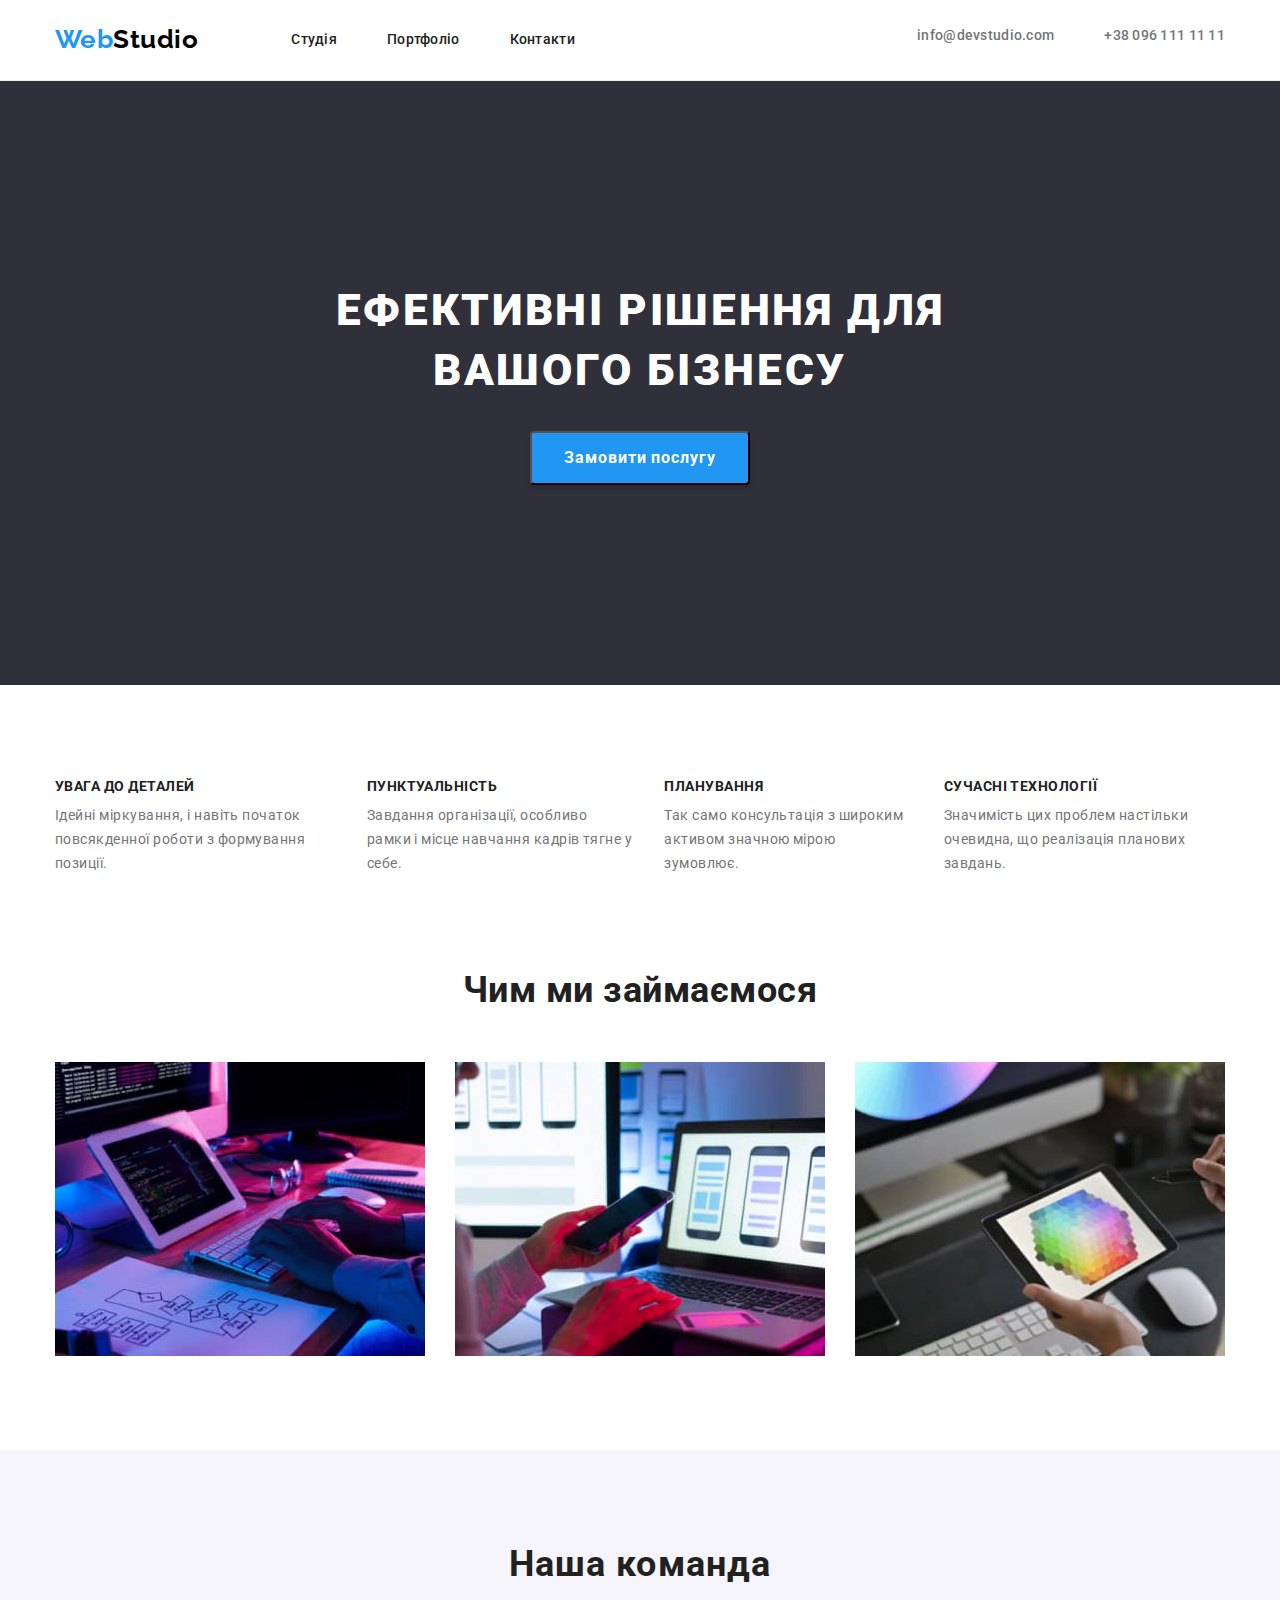
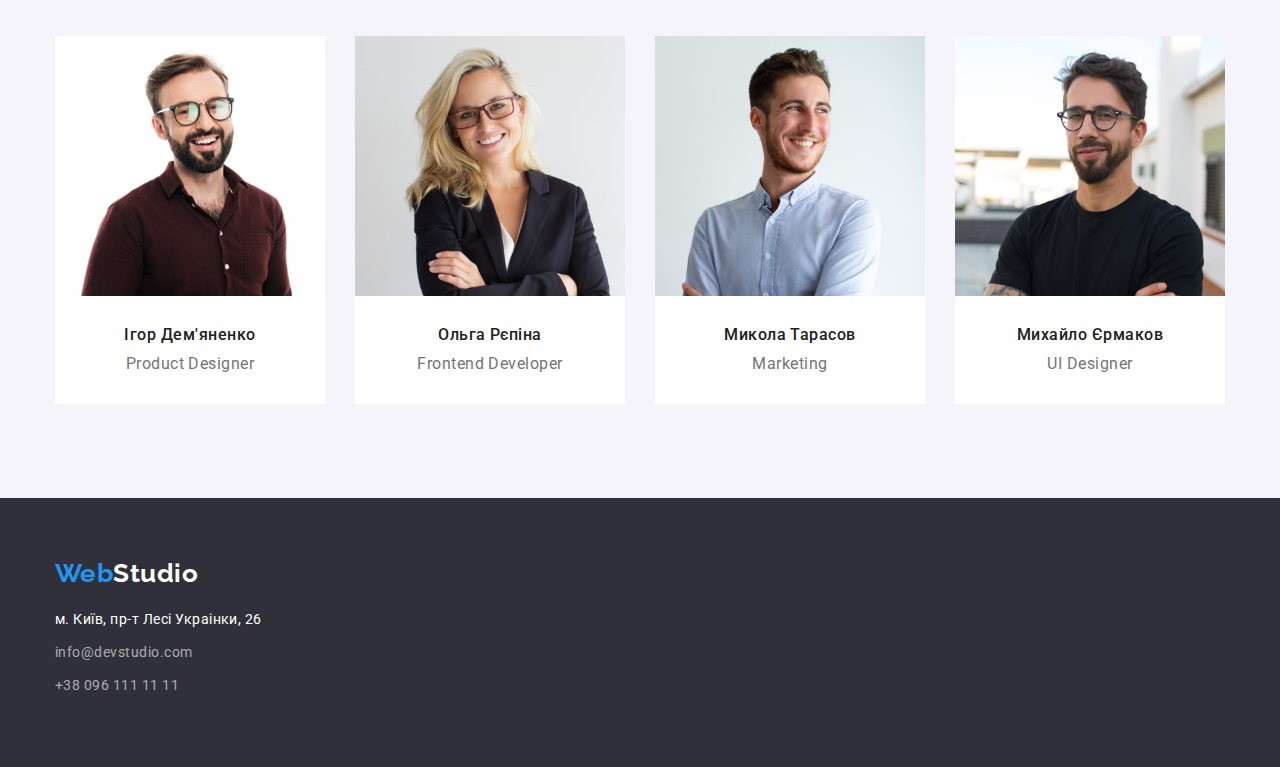
==== index.html @ 6d789392 "Add files via upload" ====
<!DOCTYPE html>
<html lang="uk">
<head>
    <meta charset="UTF-8">
    <meta name="viewport" content="width=device-width, initial-scale=1.0">
    <title>WebStudio</title>
    <link rel="stylesheet" href="https://cdn.jsdelivr.net/npm/modern-normalize@1.1.0/modern-normalize.min.css">
    <link rel="preconnect" href="https://fonts.googleapis.com">
    <link rel="preconnect" href="https://fonts.gstatic.com" crossorigin>
    <link href="https://fonts.googleapis.com/css2?family=Raleway:wght@700&family=Roboto:wght@400;500;700;900&display=swap"
        rel="stylesheet">
    <link rel="stylesheet" href="./styles/main.css">
</head>
<body>
<!--header-->
   <header class="page-header">
    <div class="page-header-container container">
        <!--header_nav-->
        <nav class="page-nav">
         <a class="logo link" href="./index.html" >Web<span class="dark-logo">Studio</span></a>
            <ul class="menu list">
                <li class="menu-item ">
                    <a class="menu-link link" href="./index.html">Студія</a></li>
                <li class="menu-item">
                    <a class="menu-link link" href="./portfolio.html">Портфоліо</a></li>
                <li class="menu-item">
                    <a class="menu-link link" href="./index.html">Контакти</a></li>
            </ul>
        </nav>
        <!--header_link-->
        <ul class="contacts list">
           <li class="contacts-link">
             <a class="mail-contact link" href="mailto:info@devstudio.com" lang="en">info@devstudio.com</a>
        </li>
           <li class="contacts-link">
             <a class="phone-number link" href="tel:+380961111111">+38 096 111 11 11</a>
        </li>
        </ul>
    </div>
 </header>
<!-----------------------------main-------------------------------------->
 <main class="main">
    <!----------------------------main_section------------------------------>
     <section class="top-main-section">
        <div class="container">
       <h1 class="title ">Ефективні рішення для вашого бізнесу </h1>
       <button type="button" class="model-button"> Замовити послугу</button>
    </div>
     </section>
     <!-----------------------about_our_work-------------------------------->
    <section class="middle-main-section">
    <div class="container">
        <h2 class="visually-hidden" >Особливості нашої компанії</h2>
        <ul class="advantages-of-company list">
          <li class="advantages ">
            <h3 class="title-advantages">Увага до деталей</h3>
            <p class="description-of-benefits">Ідейні міркування, і навіть початок повсякденної роботи з формування позиції.</p>
           </li>
           <li class="advantages ">
            <h3 class="title-advantages">Пунктуальність</h3>
            <p class="description-of-benefits">Завдання організації, особливо рамки і місце навчання кадрів тягне у себе.</p>
           </li>
           <li class="advantages ">
            <h3 class="title-advantages">Планування</h3>
            <p class="description-of-benefits">Так само консультація з широким активом значною мірою зумовлює.</p>
           </li>
           <li class="advantages ">
            <h3 class="title-advantages">Сучасні технології</h3>
            <p class="description-of-benefits">Значимість цих проблем настільки очевидна, що реалізація планових завдань.</p>
           </li>
        </ul>
    </div>
    </section>
    <!--about_our_work_a_pictures-->
    <section class="middle-main-section-pictures">
        <div class="container">
        <h2 class="title-middle-main">Чим ми займаємося</h2>
        <ul class="list--middle-main list">
            <li class="img-elements">
                <img class="img-about-work" src="./img/box1.jpg" alt="працює" width="370" height="294">
            </li>
            <li class="img-elements">
                <img class="img-about-work" src="./img/box2.jpg" alt="повідомлення" width="370" height="294">
            </li>
            <li class="img-elements">
                <img class="img-about-work" src="./img/box3.jpg" alt="малює" width="370" height="294">
            </li>
        </ul>
        </div>
    </section>
    <!--about_team-->
    <section class="section-about-team">
        <div class="container">
        <h2 class="bottom-main-section">Наша команда</h2>
        <ul class="list-bottom-main list">
            <li class="list-workers">
                <img class="worker" src="./img/igor.jpg" alt="Ігор Дем'яненко" width="270" height="260">
                <h3 class="name-worker">Ігор Дем'яненко</h3>
                <p class="position-worker">Product Designer</p>
            </li>
            <li class="list-workers">
                <img class="worker" src="./img/olga.jpg" alt="Ольга Рєпіна" width="270" height="260">
                <h3 class="name-worker">Ольга Рєпіна</h3>
                <p class="position-worker">Frontend Developer</p>
            </li>
            <li class="list-workers">
                <img class="worker" src="./img/mikola.jpg" alt="Микола Тарасов" width="270" height="260">
                <h3 class="name-worker">Микола Тарасов</h3>
                <p class="position-worker">Marketing</p>
            </li>
            <li class="list-workers">
                <img class="worker" src="./img/mihailo.jpg" alt="Михайло Єрмаков" width="270" height="260">
                <h3 class="name-worker">Михайло Єрмаков</h3>
                <p class="position-worker">UI Designer</p>
            </li>
        </ul>
        </div>
    </section>
 </main>
<!--footer-->
 <footer class="footer">
    <section class="section-footer">
    <div class="container">
        <!--logo-->
        <a class="logo-footer link" href="./index.html">Web<span class="white-logo-footer">Studio</span></a>
        <!--footer_link-->
        <address class="contacts-footer">
            <ul class="list-contact-footer list">
               <li class="contacts-link footer">
                <a class="address-contact-footer link" href="https://goo.gl/maps/CPtrU1FHBa2aNyZL9" target="_blank" rel="noopener noreferrer nofollow">м. Київ, пр-т Лесі Украінки, 26</a>
               </li> 
               <li class="contacts-link footer">
                <a class="mail-contact-footer link" href="mailto:info@devstudio.com" lang="en">info@devstudio.com</a>
               </li>
               <li class="contacts-link footer">
                <a class="phone-number-footer link" href="tel:+380961111111">+38 096 111 11 11</a>
               </li>
            </ul>
        </address>
    </div>
    </section>
 </footer>
</body>
</html>
---- styles/main.css ----
:root {
    --primary-font:'Roboto', sans-serif;
    --secondary-font:'Raleway', sans-serif;
    --accent-color: #2196F3;
    --text-color:#757575;
    --title-color:#212121;
    --logo-color:#2196F3;
    --dark-color:#000000;
    --white-color:#FFFFFF;
    --background-color:#2F303A;
    --white-background-color:#FFFFFF;
    --grey-background-color:#F5F4FA;
    --button-color:#2196F3;
    --button-color-hover:#188CE8;
    --border-color:#ECECEC
}
h1,
h2,
h3,
h4,
p{
    margin-top: 0;
    margin-bottom: 0;
}
ul,
ol,
li{
    margin-top: 0;
    margin-bottom: 0;
    padding-left: 0;
}
.link {
    text-decoration: none;
}
.list {
    list-style: none;
}
img {
    display: block;
}
button {
    font-family: inherit;
    cursor: pointer;
}
body { 
    font-family: var(--primary-font);
    letter-spacing: 0.03em;
}
.container {
    width: 1200px;
    margin-left: auto;
    margin-right: auto;
    padding-left: 15px;
    padding-right: 15px;
}

/*===============header==================*/
.page-header{
    border-bottom: 1px solid var(--border-color)
}
/*===============header_nav=============*/
.page-header-container{
    display:flex;
    align-items: center;
    justify-content: space-between;
    padding-top: 24px;
    padding-bottom: 25px;
}
.page-nav{
    display: flex;
    align-items: center;
}
.logo {
    font-family: var(--secondary-font);
    font-weight: 700;
    font-size: 26px;
    line-height: 1.19;
    color: var(--logo-color);
    margin-right: 93px;
}
.dark-logo {
    color: var(--dark-color);
}
.menu{
    display:flex;
    align-items: center;
}
.menu-item:not(:last-child){
    margin-right: 50px;
}
.menu-link{
    font-weight: 500;
    font-size: 14px;
    line-height: 1.14;
    letter-spacing: 0.02em;
    
    color: var(--title-color);
}
.menu-link:hover,
.menu-link:focus{
    color: var(--accent-color);
}
/*================header_link=====================*/
.contacts{
    display:flex;
    align-items: center;
}
.contacts a:hover,
.contacts a:focus{
    color: var(--accent-color);
}
.mail-contact {
    font-weight: 500;
    font-size: 14px;
    line-height: 1.14;
    letter-spacing: 0.02em;

    color: var(--text-color);
    margin-right: 50px;
}
.phone-number {
    font-weight: 500;
    font-size: 14px;
    line-height: 1.14;
    letter-spacing: 0.02em;

    color: var(--text-color);
    
}
/*=====================main=======================*/

/*====================main_section=================*/
.top-main-section{
    background-color: var(--background-color);
    padding-top: 200px;
    padding-bottom: 200px;
}
.title{
    font-weight: 900;
    font-size: 44px;
    line-height: 1.36;

    text-align: center;
    letter-spacing: 0.06em;
    text-transform: uppercase;
    flex-wrap: wrap;
    width: 696px;
    margin-left: auto;
    margin-right: auto;

    color: var(--white-color);
    margin-bottom: 30px;

    
}
.model-button{
    font-weight: 700;
    font-size: 16px;
    line-height: 1.87;

    margin-left: auto;
    margin-right: auto;
    display: flex;
    letter-spacing: 0.06em;
    padding: 10px 32px;

    color: var(--white-color);
    background: var(--button-color);
    box-shadow: 0px 4px 4px rgba(0, 0, 0, 0.15);
    border-radius: 4px;
}
.model-button:hover,
.model-button:focus{
    background: var(--button-color-hover);
}
/*====================about_our_work===========*/
.middle-main-section{
    padding-top: 94px;
    padding-bottom: 94px;
}
.visually-hidden {
    position: absolute !important;
    clip: rect(1px 1px 1px 1px);
    /* IE6, IE7 */
    clip: rect(1px, 1px, 1px, 1px);
    padding: 0 !important;
    border: 0 !important;
    height: 1px !important;
    width: 1px !important;
    overflow: hidden;
}
.advantages-of-company{
    display:flex;
    column-gap: 30px;
}
.advantages{
    flex-basis: calc(100%-90px/4);
}
.title-advantages{
    font-weight: 700;
    font-size: 14px;
    line-height: 1.14;
    text-transform: uppercase;

    color: var(--title-color);
    margin-bottom: 10px;
}
.description-of-benefits{
    font-weight: 400;
    font-size: 14px;
    line-height: 1.71;
    
    color: var(--text-color);
}

/*==========about_our_work_a_pictures=========*/
.middle-main-section-pictures{
    padding-bottom: 94px;
}
.title-middle-main{
    font-weight: 700;
    font-size: 36px;
    line-height: 1.16;
    text-align: center;
    
    color: var(--title-color);
    margin-bottom: 50px;
}
.list--middle-main{
    display: flex;
    flex-wrap: wrap;
    gap: 30px;
}
.img-elements{
    flex-basis: calc(100%-60px/3);
}
/*===============about_team================*/ 
.section-about-team{
    background-color:var(--grey-background-color);
    padding-top: 94px;
    padding-bottom: 94px;
}
.bottom-main-section{
    font-weight: 700;
    font-size: 36px;
    line-height: 1.16;
    text-align: center;
    letter-spacing: 0.03em;

    color: var(--title-color);
    margin-bottom: 50px;
}
.list-bottom-main{
    display: flex;
    flex-wrap: wrap;
    gap: 30px;
}
.list-workers{
    background-color:var(--white-background-color);
    flex-basis: calc(100%-90px/4);
}
.name-worker{
    font-weight: 500;
    font-size: 16px;
    line-height: 1.18;
    text-align: center;

    color: var(--title-color);
    padding-top: 30px;
    margin-bottom: 10px;
}
.position-worker{
    font-weight: 400;
    font-size: 16px;
    line-height: 1.18;
    text-align: center;
    
    color: var(--text-color);
    padding-bottom: 30px;
}
/*==============footer===========*/
.footer{
    background-color: var(--background-color);
}
.section-footer{
    padding-top: 60px;
    padding-bottom: 60px;
}
/*==============logo=============*/
.logo-footer{
    font-family: var(--secondary-font);
    font-weight: 700;
    font-size: 26px;
    line-height: 1.19;
    
    color: var(--accent-color);
    
}
.white-logo-footer{
    color: var(--white-color);
    
}
/*============footer_link==========*/
.contacts-footer{
    font-style: normal;
    margin-top: 20px;
}
.contacts-link{
    margin-bottom: 9px;
}
.address-contact-footer{
    font-weight: 400;
    font-size: 14px;
    line-height: 1.71;

    color: var(--white-color);
}
.mail-contact-footer{
    font-weight: 400;
    font-size: 14px;
    line-height: 1.71;

    color: rgba(255, 255, 255, 0.6);
}
.phone-number-footer{
    font-weight: 400;
    font-size: 14px;
    line-height: 1.71;
    
    color: rgba(255, 255, 255, 0.6);
}
.mail-contact-footer:hover,
.phone-number-footer:hover,
.mail-contact-footer:focus,
.phone-number-footer:focus{
    color: var(--accent-color);
}           


/*==================PORTFOLIO main==========*/
.section-portfolio{
    padding-top: 94px;
    padding-bottom: 94px;
}
/*==================BUTTON==================*/
.hidden-title{
    position: absolute !important;
    clip: rect(1px 1px 1px 1px);
    /* IE6, IE7 */
    clip: rect(1px, 1px, 1px, 1px);
    padding: 0 !important;
    border: 0 !important;
    height: 1px !important;
    width: 1px !important;
    overflow: hidden;

}

.list-button{
    display: flex;
    column-gap: 8px;
    margin-bottom: 50px;
    flex-basis: calc(100%-32px/5);
    justify-content:center;
}
.button-nav {
    font-weight: 500;
    font-size: 16px;
    line-height: 1.62;

    padding: 6px 22px;
    border: 1px solid var(--border-color)
    text-align: center;

    color: var(--title-color);
    background-color: var(--grey-background-color)
}
.button-nav:hover,
.button-nav:focus{
    color: var(--white-color);
    background-color: var(--button-color);
}
/*======================PRODUCTS==============*/
.list-products{
    display: flex;
    flex-wrap: wrap;
    gap: 30px;
    flex-basis: calc(100%-180px/9);
}
.products{
    background-color: var(--white-background-color);
}
.product-block{ 
    padding: 20px 24px 20px 24px;
    border: 1px solid var(--border-color)
}
.name-products{
    font-weight: 700;
    font-size: 18px;
    line-height: 2;
    
    letter-spacing: 0.06em;
    color: var(--title-color);
    margin-bottom: 4px;
}
.position-products{
    font-weight: 400;
    font-size: 16px;
    line-height: 1.87;
    
    letter-spacing: 0.03em;
    
    color: var(--text-color);
}
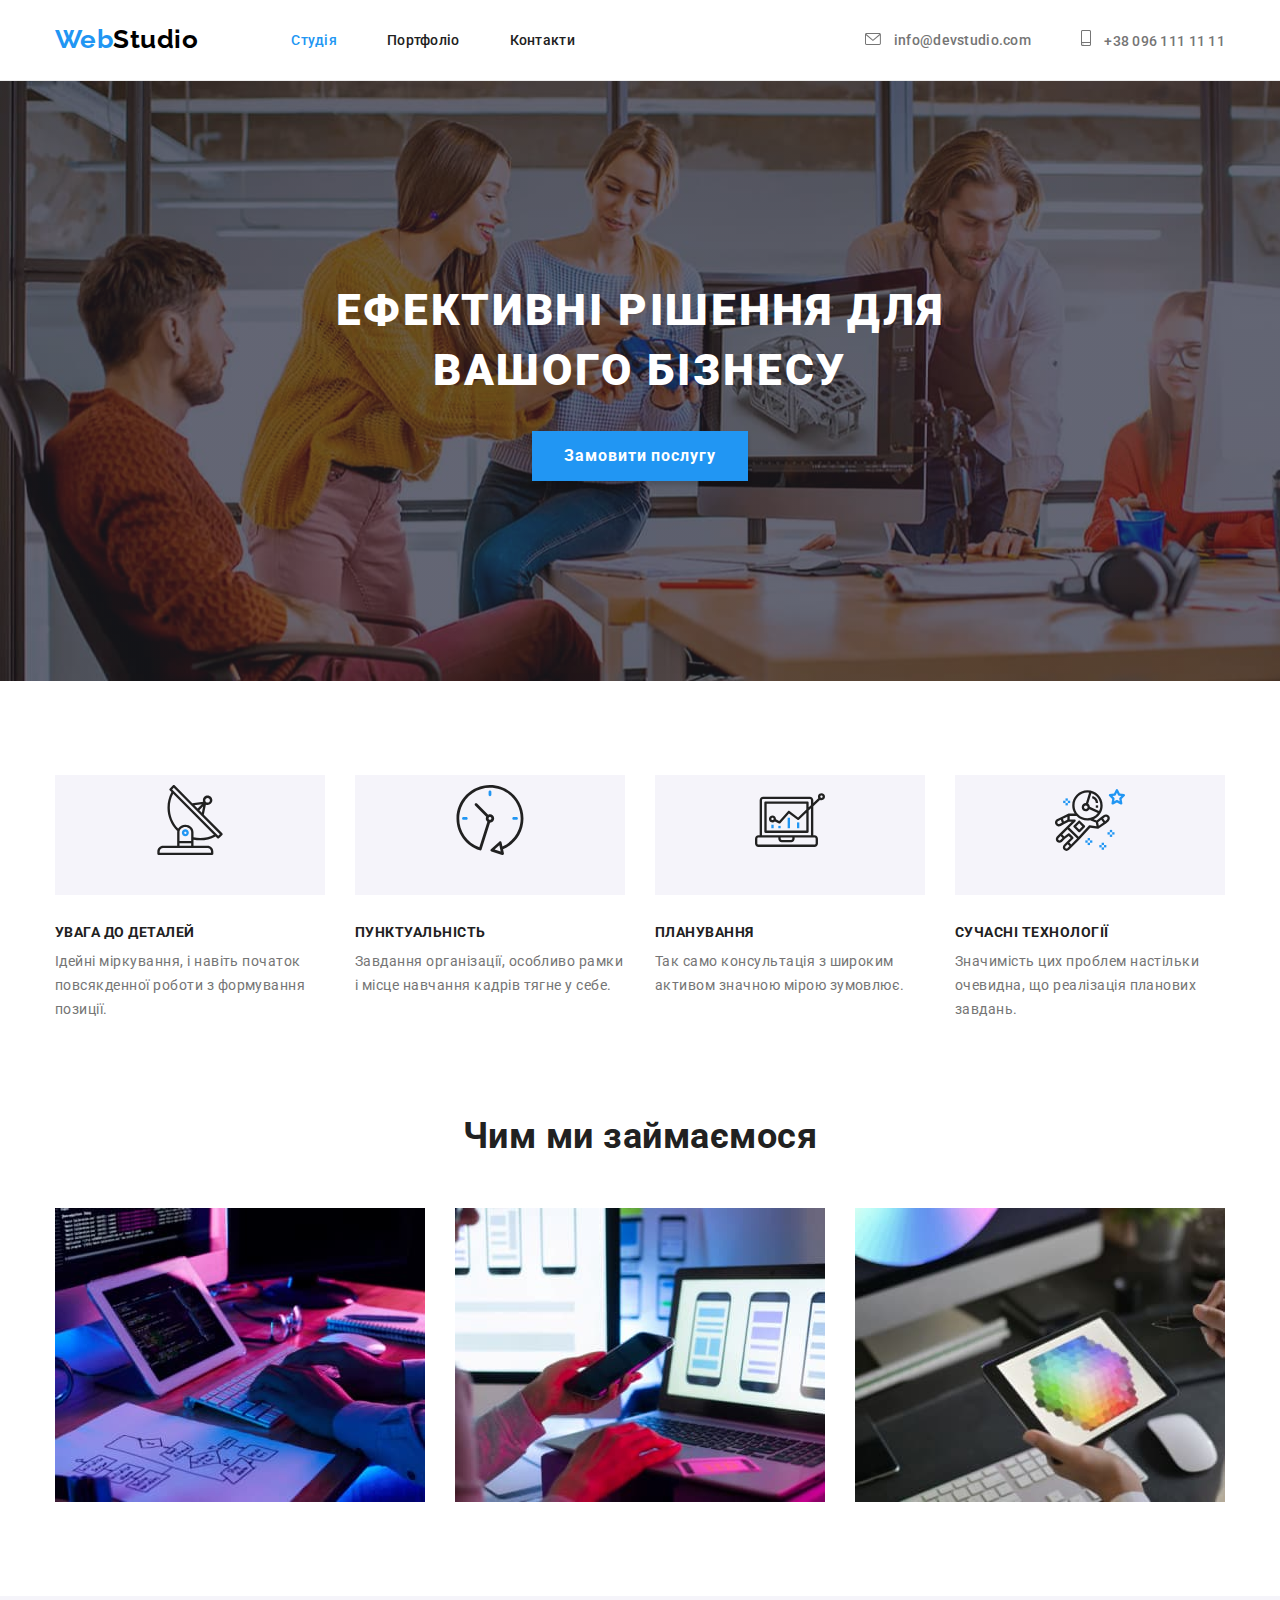
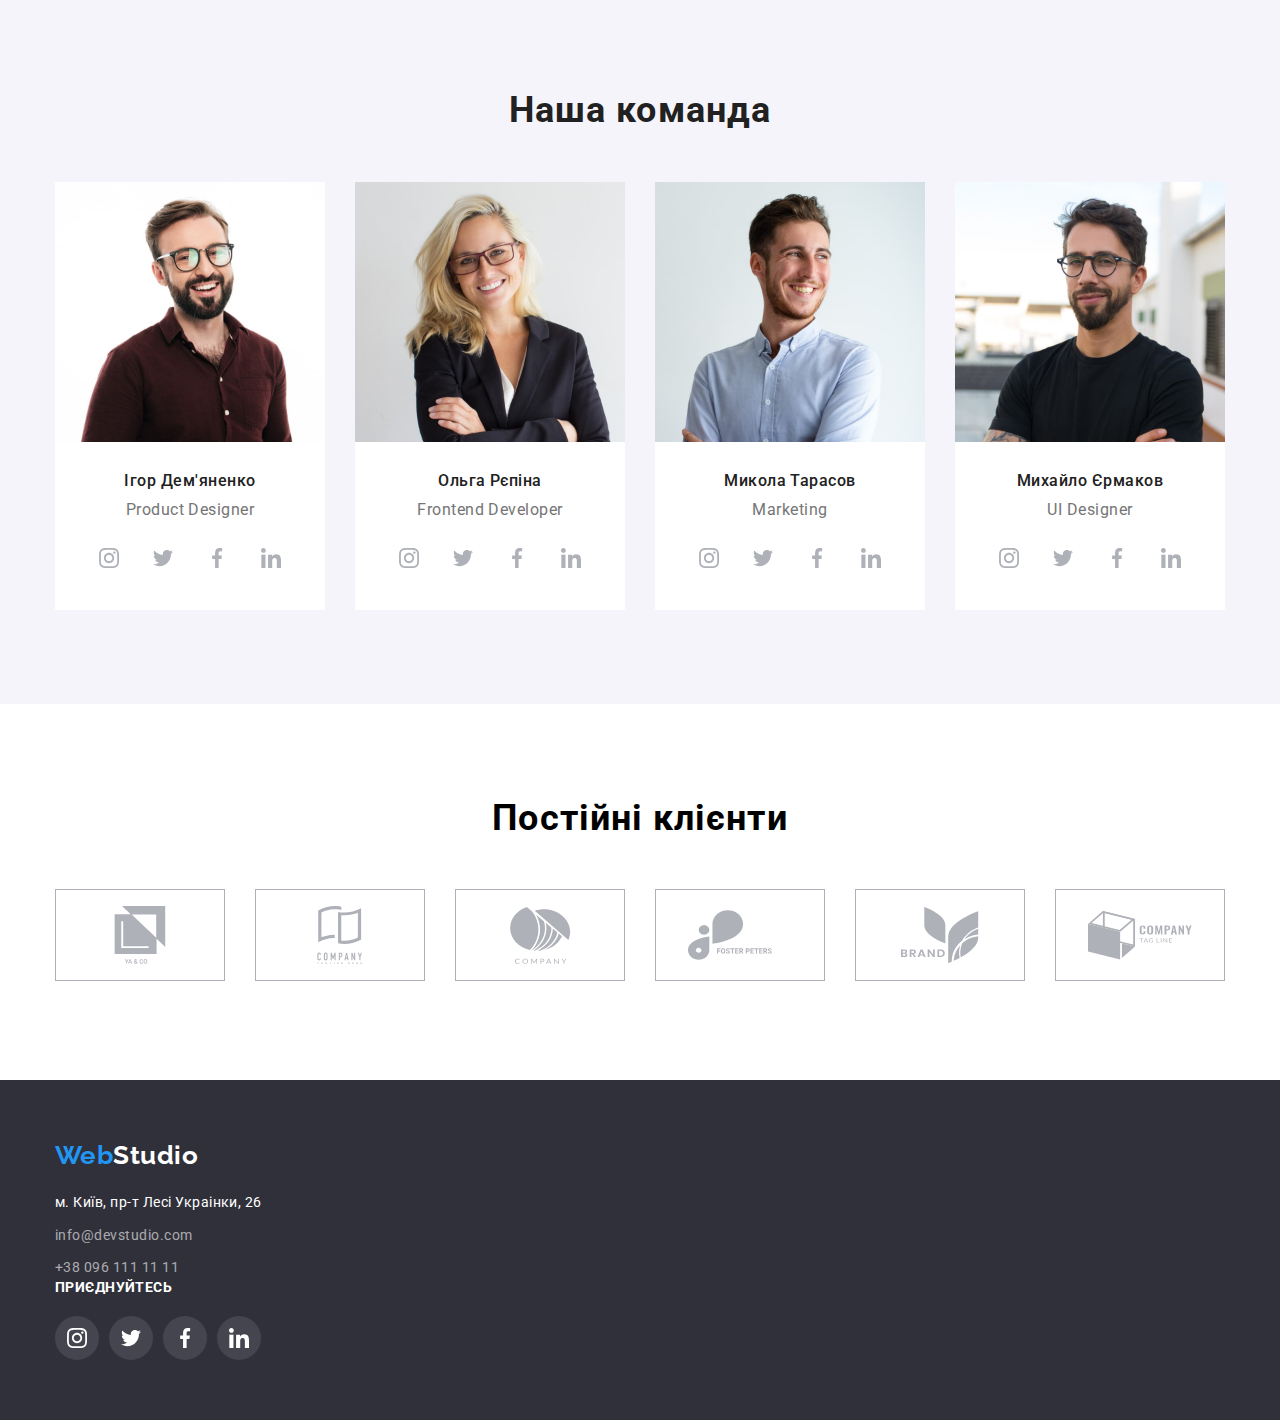
==== commit 19079644: "Add files via upload" ====
--- a/index.html
+++ b/index.html
@@ -20,20 +20,28 @@
          <a class="logo link" href="./index.html" >Web<span class="dark-logo">Studio</span></a>
             <ul class="menu list">
                 <li class="menu-item ">
-                    <a class="menu-link link" href="./index.html">Студія</a></li>
+                    <a class="menu-link active link " href="./index.html">Студія</a></li>
                 <li class="menu-item">
-                    <a class="menu-link link" href="./portfolio.html">Портфоліо</a></li>
+                    <a class="menu-link link " href="./portfolio.html">Портфоліо</a></li>
                 <li class="menu-item">
-                    <a class="menu-link link" href="./index.html">Контакти</a></li>
+                    <a class="menu-link link " href="./index.html">Контакти</a></li>
             </ul>
         </nav>
         <!--header_link-->
         <ul class="contacts list">
            <li class="contacts-link">
-             <a class="mail-contact link" href="mailto:info@devstudio.com" lang="en">info@devstudio.com</a>
+             <a class="mail-contact link" href="mailto:info@devstudio.com" lang="en">
+                <svg aria-label="майл" class="link-img" width="16px" height="12px">
+                    <use href="./sprite.svg#icon-envelope"></use>
+                </svg>
+                info@devstudio.com</a>
         </li>
            <li class="contacts-link">
-             <a class="phone-number link" href="tel:+380961111111">+38 096 111 11 11</a>
+             <a class="phone-number link" href="tel:+380961111111">
+                <svg aria-label="телефон" class="link-img" width="10px" height="16px">
+                    <use href="./sprite.svg#icon-smartfone"></use>
+                </svg>
+                +38 096 111 11 11</a>
         </li>
         </ul>
     </div>
@@ -53,18 +61,34 @@
         <h2 class="visually-hidden" >Особливості нашої компанії</h2>
         <ul class="advantages-of-company list">
           <li class="advantages ">
+            <div class="advantages-icon-list"><svg aria-label="антена" class="advantages-icon">
+                <use href="./sprite.svg#icon-antenna"></use>
+            </svg>
+            </div>
             <h3 class="title-advantages">Увага до деталей</h3>
             <p class="description-of-benefits">Ідейні міркування, і навіть початок повсякденної роботи з формування позиції.</p>
            </li>
            <li class="advantages ">
+            <div class="advantages-icon-list"><svg aria-label="годинник" class="advantages-icon">
+                <use href="./sprite.svg#icon-clock"></use>
+            </svg>
+            </div>
             <h3 class="title-advantages">Пунктуальність</h3>
             <p class="description-of-benefits">Завдання організації, особливо рамки і місце навчання кадрів тягне у себе.</p>
            </li>
            <li class="advantages ">
+            <div class="advantages-icon-list"><svg aria-label="графік" class="advantages-icon">
+                <use href="./sprite.svg#icon-diagram"></use>
+            </svg>
+            </div>
             <h3 class="title-advantages">Планування</h3>
             <p class="description-of-benefits">Так само консультація з широким активом значною мірою зумовлює.</p>
            </li>
            <li class="advantages ">
+            <div class="advantages-icon-list"><svg aria-label="астронавт" class="advantages-icon">
+                <use href="./sprite.svg#icon-astronaut"></use>
+            </svg>
+            </div>
             <h3 class="title-advantages">Сучасні технології</h3>
             <p class="description-of-benefits">Значимість цих проблем настільки очевидна, що реалізація планових завдань.</p>
            </li>
@@ -95,50 +119,258 @@
         <ul class="list-bottom-main list">
             <li class="list-workers">
                 <img class="worker" src="./img/igor.jpg" alt="Ігор Дем'яненко" width="270" height="260">
+                    <div class="block-worker">
                 <h3 class="name-worker">Ігор Дем'яненко</h3>
                 <p class="position-worker">Product Designer</p>
+                <ul class="list-cosial list">
+                    <li class="social-list-item">
+                        <a href="" class="social-list-link">
+                            <svg aria-label="інстаграм" class="sogial-list-icon">
+                                <use href="./sprite.svg#icon-instagram"></use>
+                            </svg>
+                        </a>
+                    </li>
+                    <li class="social-list-item">
+                        <a href="" class="social-list-link">
+                            <svg aria-label="твіттер" class="sogial-list-icon">
+                                <use href="./sprite.svg#icon-twitter"></use>
+                            </svg>
+                        </a>
+                    </li>
+                    <li class="social-list-item">
+                        <a href="" class="social-list-link">
+                            <svg aria-label="фейсбук" class="sogial-list-icon">
+                                <use href="./sprite.svg#icon-facebook"></use>
+                            </svg>
+                        </a>
+                    </li>
+                    <li class="social-list-item">
+                        <a href="" class="social-list-link">
+                            <svg aria-label="лінкедін" class="sogial-list-icon">
+                                <use href="./sprite.svg#icon-linkedin"></use>
+                            </svg>
+                        </a>
+                    </li>
+                </ul>
+                    </div>
             </li>
             <li class="list-workers">
                 <img class="worker" src="./img/olga.jpg" alt="Ольга Рєпіна" width="270" height="260">
+                    <div class="block-worker">
                 <h3 class="name-worker">Ольга Рєпіна</h3>
                 <p class="position-worker">Frontend Developer</p>
+                <ul class="list-cosial list">
+                    <li class="social-list-item">
+                        <a href="" class="social-list-link">
+                            <svg aria-label="інстаграм" class="sogial-list-icon">
+                                <use href="./sprite.svg#icon-instagram"></use>
+                            </svg>
+                        </a>
+                    </li>
+                    <li class="social-list-item">
+                        <a href="" class="social-list-link">
+                            <svg  aria-label="твіттер" class="sogial-list-icon">
+                                <use href="./sprite.svg#icon-twitter"></use>
+                            </svg>
+                        </a>
+                    </li>
+                    <li class="social-list-item">
+                        <a href="" class="social-list-link">
+                            <svg aria-label="фейсбук" class="sogial-list-icon">
+                                <use href="./sprite.svg#icon-facebook"></use>
+                            </svg>
+                        </a>
+                    </li>
+                    <li class="social-list-item">
+                        <a href="" class="social-list-link">
+                            <svg  aria-label="лінкедін" class="sogial-list-icon">
+                                <use href="./sprite.svg#icon-linkedin"></use>
+                            </svg>
+                        </a>
+                    </li>
+                </ul>
+                    </div>
             </li>
             <li class="list-workers">
                 <img class="worker" src="./img/mikola.jpg" alt="Микола Тарасов" width="270" height="260">
+                    <div class="block-worker">
                 <h3 class="name-worker">Микола Тарасов</h3>
                 <p class="position-worker">Marketing</p>
+                <ul class="list-cosial list">
+                    <li class="social-list-item">
+                        <a href="" class="social-list-link">
+                            <svg aria-="інстаграм" class="sogial-list-icon">
+                                <use href="./sprite.svg#icon-instagram"></use>
+                            </svg>
+                        </a>
+                    </li>
+                    <li class="social-list-item">
+                        <a href="" class="social-list-link">
+                            <svg aria-label="твіттер" class="sogial-list-icon">
+                                <use href="./sprite.svg#icon-twitter"></use>
+                            </svg>
+                        </a>
+                    </li>
+                    <li class="social-list-item">
+                        <a href="" class="social-list-link">
+                            <svg aria-label="фейсбук"  class="sogial-list-icon">
+                                <use href="./sprite.svg#icon-facebook"></use>
+                            </svg>
+                        </a>
+                    </li>
+                    <li class="social-list-item">
+                        <a href="" class="social-list-link">
+                            <svg aria-label="лінкедін" class="sogial-list-icon">
+                                <use href="./sprite.svg#icon-linkedin"></use>
+                            </svg>
+                        </a>
+                    </li>
+                </ul>
+                    </div>
             </li>
             <li class="list-workers">
                 <img class="worker" src="./img/mihailo.jpg" alt="Михайло Єрмаков" width="270" height="260">
+                    <div class="block-worker">
                 <h3 class="name-worker">Михайло Єрмаков</h3>
                 <p class="position-worker">UI Designer</p>
+                <ul class="list-cosial list">
+                    <li class="social-list-item">
+                        <a href="" class="social-list-link">
+                            <svg aria-label="інстаграм" class="sogial-list-icon">
+                                <use href="./sprite.svg#icon-instagram"></use>
+                            </svg>
+                        </a>
+                    </li>
+                    <li class="social-list-item">
+                        <a href="" class="social-list-link">
+                            <svg aria-label="твіттер" class="sogial-list-icon">
+                                <use href="./sprite.svg#icon-twitter"></use>
+                            </svg>
+                        </a>
+                    </li>
+                    <li class="social-list-item">
+                        <a href="" class="social-list-link">
+                            <svg aria-label="фейсбук" class="sogial-list-icon">
+                                <use href="./sprite.svg#icon-facebook"></use>
+                            </svg>
+                        </a>
+                    </li>
+                    <li class="social-list-item">
+                        <a href="" class="social-list-link">
+                            <svg aria-label="лінкедін" class="sogial-list-icon">
+                                <use href="./sprite.svg#icon-linkedin"></use>
+                            </svg>
+                        </a>
+                    </li>
+                </ul>
+                    </div>
             </li>
         </ul>
+        </div>
+    </section>
+    <section class="section-company-main">
+        <div class="section-company container">
+            <h2 class="name-section">Постійні клієнти</h2>
+            <ul class="list-company-item list" >
+                <li class="list-company-icon">
+                    <a href="" class="company-link">
+                    <svg aria-label="компанія" class="company-icon">
+                        <use href="./sprite.svg#icon-group"></use>
+                    </svg>
+                    </a>
+                </li>
+                <li class="list-company-icon">
+                    <a href="" class="company-link">
+                    <svg aria-label="компанія-1" class="company-icon">
+                        <use href="./sprite.svg#icon-group-1"></use>
+                    </svg>
+                    </a>
+                </li>
+                <li class="list-company-icon">
+                    <a href="" class="company-link">
+                    <svg aria-label="компанія-2" class="company-icon">
+                        <use href="./sprite.svg#icon-group-2"></use>
+                    </svg>
+                    </a>
+                </li>
+                <li class="list-company-icon">
+                    <a href="" class="company-link">
+                    <svg aria-label="компанія-3" class="company-icon">
+                        <use href="./sprite.svg#icon-group-3"></use>
+                    </svg>
+                    </a>
+                </li>
+                <li class="list-company-icon">
+                    <a href="" class="company-link">
+                    <svg aria-label="компанія-4" class="company-icon">
+                        <use href="./sprite.svg#icon-group-4"></use>
+                    </svg>
+                    </a>
+                </li>
+                <li class="list-company-icon">
+                    <a href="" class="company-link">
+                    <svg aria-label="компанія-5" class="company-icon">
+                        <use href="./sprite.svg#icon-group-5"></use>
+                    </svg>
+                    </a>
+                </li>
+            </ul>
         </div>
     </section>
  </main>
 <!--footer-->
  <footer class="footer">
-    <section class="section-footer">
-    <div class="container">
+    <div class="footer-section container">
         <!--logo-->
         <a class="logo-footer link" href="./index.html">Web<span class="white-logo-footer">Studio</span></a>
         <!--footer_link-->
         <address class="contacts-footer">
             <ul class="list-contact-footer list">
-               <li class="contacts-link footer">
+               <li class="contacts-link-footer footer">
                 <a class="address-contact-footer link" href="https://goo.gl/maps/CPtrU1FHBa2aNyZL9" target="_blank" rel="noopener noreferrer nofollow">м. Київ, пр-т Лесі Украінки, 26</a>
                </li> 
-               <li class="contacts-link footer">
+               <li class="contacts-link-footer footer">
                 <a class="mail-contact-footer link" href="mailto:info@devstudio.com" lang="en">info@devstudio.com</a>
                </li>
-               <li class="contacts-link footer">
+               <li class="contacts-link-footer footer">
                 <a class="phone-number-footer link" href="tel:+380961111111">+38 096 111 11 11</a>
                </li>
             </ul>
         </address>
+        <div class="footer-link">
+            <h2 class="footer-name-social">Приєднуйтесь</h2>
+            <ul class="footer-social-list list">
+                <li class="footer-list">
+                    <a href="" class="footer-social-link">
+                        <svg aria-label="інстаграм" class="footer-sogial-list-icon">
+                            <use href="./sprite.svg#icon-instagram"></use>
+                        </svg>
+                    </a>
+                </li>
+                <li class="footer-list">
+                    <a href="" class="footer-social-link">
+                        <svg aria-label="твіттер" class="footer-sogial-list-icon">
+                            <use href="./sprite.svg#icon-twitter"></use>
+                        </svg>
+                    </a>
+                </li>
+                <li class="footer-list">
+                    <a href="" class="footer-social-link">
+                        <svg aria-label="фейсбук" class="footer-sogial-list-icon">
+                            <use href="./sprite.svg#icon-facebook"></use>
+                        </svg>
+                    </a>
+                </li>
+                <li class="footer-list">
+                    <a href="" class="footer-social-link">
+                        <svg aria-label="лінкедін" class="footer-sogial-list-icon">
+                            <use href="./sprite.svg#icon-linkedin"></use>
+                        </svg>
+                    </a>
+                </li>
+            </ul>
+        </div>
     </div>
-    </section>
  </footer>
 </body>
 </html>--- a/styles/main.css
+++ b/styles/main.css
@@ -12,7 +12,8 @@
     --grey-background-color:#F5F4FA;
     --button-color:#2196F3;
     --button-color-hover:#188CE8;
-    --border-color:#ECECEC
+    --border-color:#ECECEC;
+    --icon-color:#AFB1B8;
 }
 h1,
 h2,
@@ -54,6 +55,10 @@
     padding-right: 15px;
 }
 
+a:is(.menu-link, .active).active{
+    color: var(--accent-color);
+}
+
 /*===============header==================*/
 .page-header{
     border-bottom: 1px solid var(--border-color)
@@ -63,20 +68,22 @@
     display:flex;
     align-items: center;
     justify-content: space-between;
-    padding-top: 24px;
-    padding-bottom: 25px;
+    
 }
 .page-nav{
     display: flex;
     align-items: center;
 }
 .logo {
+    
     font-family: var(--secondary-font);
     font-weight: 700;
     font-size: 26px;
     line-height: 1.19;
     color: var(--logo-color);
     margin-right: 93px;
+    padding-top: 24px;
+    padding-bottom: 25px;
 }
 .dark-logo {
     color: var(--dark-color);
@@ -93,6 +100,8 @@
     font-size: 14px;
     line-height: 1.14;
     letter-spacing: 0.02em;
+    padding-top: 32px;
+    padding-bottom: 32px;
     
     color: var(--title-color);
 }
@@ -117,23 +126,39 @@
 
     color: var(--text-color);
     margin-right: 50px;
+    padding-top: 32px;
+    padding-bottom: 32px;
 }
 .phone-number {
     font-weight: 500;
     font-size: 14px;
     line-height: 1.14;
     letter-spacing: 0.02em;
+    padding-top: 32px;
+    padding-bottom: 32px;
 
     color: var(--text-color);
     
+}
+.link-img{
+    fill: var(--text-color);
+    margin-right: 10px;  
+}
+.mail-contact:hover .link-img,
+.phone-number:hover .link-img{
+    fill: var(--accent-color);
 }
 /*=====================main=======================*/
 
 /*====================main_section=================*/
 .top-main-section{
-    background-color: var(--background-color);
     padding-top: 200px;
     padding-bottom: 200px;
+    background-image: linear-gradient(rgba(47, 48, 58, 0.4),rgba(47, 48, 58, 0.4)),
+    url('../img/process-work.jpg');
+    background-size: cover;
+    background-color: var(--background-color);
+
 }
 .title{
     font-weight: 900;
@@ -167,7 +192,7 @@
     color: var(--white-color);
     background: var(--button-color);
     box-shadow: 0px 4px 4px rgba(0, 0, 0, 0.15);
-    border-radius: 4px;
+    border: none;
 }
 .model-button:hover,
 .model-button:focus{
@@ -194,7 +219,21 @@
     column-gap: 30px;
 }
 .advantages{
-    flex-basis: calc(100%-90px/4);
+    flex-basis: calc(100% - 90px/4);
+}
+.advantages-icon-list{
+    display: flex;
+    align-items: center;
+    justify-content: center;
+    background-color: var(--grey-background-color);
+    width: 270px;
+    height: 120px;
+
+}
+.advantages-icon{
+    width: 70px;
+    height: 70px;
+    margin-bottom: 30px;
 }
 .title-advantages{
     font-weight: 700;
@@ -203,6 +242,7 @@
     text-transform: uppercase;
 
     color: var(--title-color);
+    margin-top: 30px;
     margin-bottom: 10px;
 }
 .description-of-benefits{
@@ -231,9 +271,7 @@
     flex-wrap: wrap;
     gap: 30px;
 }
-.img-elements{
-    flex-basis: calc(100%-60px/3);
-}
+
 /*===============about_team================*/ 
 .section-about-team{
     background-color:var(--grey-background-color);
@@ -257,7 +295,10 @@
 }
 .list-workers{
     background-color:var(--white-background-color);
-    flex-basis: calc(100%-90px/4);
+}
+.block-worker{
+    padding-top: 30px;
+    padding-bottom: 30px;
 }
 .name-worker{
     font-weight: 500;
@@ -266,7 +307,6 @@
     text-align: center;
 
     color: var(--title-color);
-    padding-top: 30px;
     margin-bottom: 10px;
 }
 .position-worker{
@@ -276,13 +316,72 @@
     text-align: center;
     
     color: var(--text-color);
-    padding-bottom: 30px;
+    margin-bottom: 16px;
+}
+.list-cosial{
+    display: flex;
+    justify-content: center;
+    column-gap: 10px;
+}
+.social-list-link{
+    display: flex;
+    align-items: center;
+    justify-content: center;
+    width: 44px;
+    height: 44px;
+    border-radius: 50%;
+    background-color: var(--white-background-color);
+}
+.social-list-link:hover,
+.social-list-link:focus{
+    background-color: var(--accent-color);
+}
+.sogial-list-icon{
+    width: 20px; 
+    height: 20px;
+    fill: var(--icon-color);
+}
+.social-list-link:hover .sogial-list-icon,
+.social-list-link:focus .sogial-list-icon {
+    fill: var(--white-color);
+}
+.section-company{
+    padding-top: 94px;
+    padding-bottom:94px;
+}
+
+.name-section{
+    display:flex;
+    justify-content: center;
+    margin-bottom: 50px;
+    font-weight: 700;
+    font-size: 36px;
+    line-height: 1.16;
+    text-align: center;
+    letter-spacing: 0.03em;
+}
+.list-company-item{
+    display: flex;
+    justify-content: space-between;    
+    column-gap: 30px;
+    flex-basis: calc(100% - 150px/6);
+}
+.company-icon{
+    width: 170px;
+    height: 92px;
+    border: 1px solid var(--icon-color);
+    padding: 16px 32px; 
+    fill: var(--icon-color);
+}
+.company-icon:hover{
+    fill: var(--accent-color);
+    border: 1px solid var(--accent-color);
 }
 /*==============footer===========*/
 .footer{
     background-color: var(--background-color);
 }
-.section-footer{
+.footer-section{
     padding-top: 60px;
     padding-bottom: 60px;
 }
@@ -292,6 +391,7 @@
     font-weight: 700;
     font-size: 26px;
     line-height: 1.19;
+    
     
     color: var(--accent-color);
     
@@ -305,7 +405,7 @@
     font-style: normal;
     margin-top: 20px;
 }
-.contacts-link{
+.contacts-link-footer:not(:last-child){
     margin-bottom: 9px;
 }
 .address-contact-footer{
@@ -336,7 +436,48 @@
     color: var(--accent-color);
 }           
 
-
+.footer-invitations{
+    font-weight: 700;
+    font-size: 14px;
+    line-height: 16px;
+    letter-spacing: 0.03em;
+    text-transform: uppercase;
+
+    color: var(--white-color);
+}
+.footer-name-social {
+    font-weight: 700;
+    font-size: 14px;
+    line-height: 1.14;
+    letter-spacing: 0.03em;
+    text-transform: uppercase;
+
+    color: var(--white-color);
+    margin-bottom: 20px;
+}
+
+.footer-social-list {
+    display: flex;
+    column-gap: 10px;
+
+}
+.footer-social-link {
+    display: flex;
+    align-items: center;
+    justify-content: center;
+    width: 44px;
+    height: 44px;
+    border-radius: 50%;
+    background: rgba(255, 255, 255, 0.1);
+}
+.footer-social-link:hover{
+    background: var(--accent-color);
+}
+.footer-sogial-list-icon {
+    width: 20px;
+    height: 20px;
+    fill: var(--white-color);
+}
 /*==================PORTFOLIO main==========*/
 .section-portfolio{
     padding-top: 94px;
@@ -360,7 +501,6 @@
     display: flex;
     column-gap: 8px;
     margin-bottom: 50px;
-    flex-basis: calc(100%-32px/5);
     justify-content:center;
 }
 .button-nav {
@@ -380,19 +520,21 @@
     color: var(--white-color);
     background-color: var(--button-color);
 }
+
 /*======================PRODUCTS==============*/
 .list-products{
     display: flex;
     flex-wrap: wrap;
     gap: 30px;
-    flex-basis: calc(100%-180px/9);
 }
 .products{
     background-color: var(--white-background-color);
 }
 .product-block{ 
     padding: 20px 24px 20px 24px;
-    border: 1px solid var(--border-color)
+    border-right: 1px solid var(--border-color);
+    border-bottom: 1px solid var(--border-color);
+    border-left: 1px solid var(--border-color);
 }
 .name-products{
     font-weight: 700;
